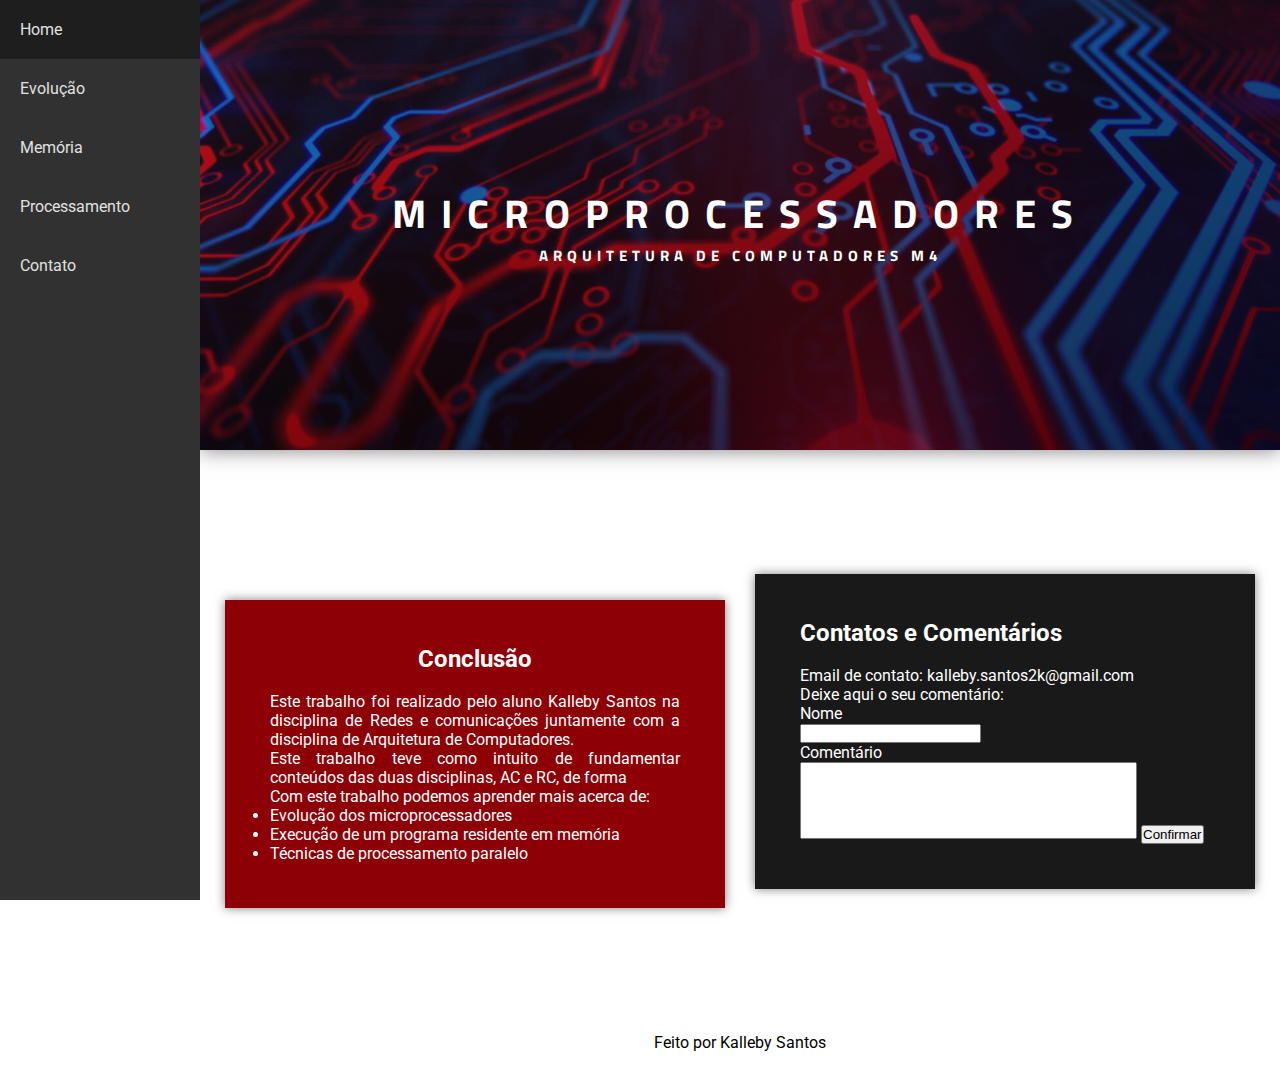
==== comentarios.html @ 4f6c22e1 "Update escola - 12/02/2020 10:06" ====
<!DOCTYPE html>
<html>

<head>
	<meta charset="utf-8">
	<title>comentarios</title>
	<meta name="viewport" content="width=device-width">
	<link rel="stylesheet" type="text/css" href="style.css">
</head>

<body>


<div class = "interface">

	<!--Cabeçalho da página-->
	<header class="header">
		<div class="text-box">
			<h1 class="heading-primary">
			<span class="heading-primary-main">Microprocessadores</span>
			<span class="heading-primary-sub">Arquitetura de computadores M4</span></h1>			
		</div>

	</header>
	<!--Fim do cabeçalho da página-->



	<!--Menu de navegação-->
	<input type="checkbox" id="menu-check">
	<div class="menu-bar">
		<div class="menu-button">
			<label for="menu-check">
				<img src="menu.png">
			</label>		
		</div>		
	</div>

	<nav class="sidebar">
		<ul>
			<li><a href="index.html">Home</a></li>
			<li><a href="evolucao.html">Evolução</a></li>
			<li><a href="">Memória</a></li>
			<li><a href="">Processamento</a></li>
			<li><a href="comentarios.html">Contato</a></li>
		</ul>			
	</nav>
	<!--Fim do menu de navegação-->





	<div class="main">
		<div class="main-left">

			<div id="text">
				<h2 align="center">Conclusão</h2><br>
				<p>Este trabalho foi realizado pelo aluno Kalleby Santos na disciplina de Redes e comunicações juntamente com a disciplina de Arquitetura de Computadores.</p>

				<p>Este trabalho teve como intuito de fundamentar conteúdos das duas disciplinas, AC e RC, de forma </p>

				<p>Com este trabalho podemos aprender mais acerca de:</p>

				<ul>
					<li>Evolução dos microprocessadores</li>
					<li>Execução de um programa residente em memória</li>
					<li>Técnicas de processamento paralelo</li>		
				</ul>	
				</div>
		</div>

		<div class="main-right">
			<h2 align="">Contatos e Comentários</h2><br>

			<p>Email de contato: kalleby.santos2k@gmail.com</p>
			<p>Deixe aqui o seu comentário:</p>


			<form class="comentario">
				<p>Nome</p><input id="nome" type="text" name="nome">

				<p>Comentário</p><textarea cols="40" rows="5" id="comment"  name="comment"> </textarea> 

				<input id="submit" type="submit" name="confirmar" value="Confirmar">
			</form>

		</div>
		



	</div>



	<div class="footer">
		<p>Feito por Kalleby Santos</p>
	</div>
</div>


</body>

</html>
---- style.css ----
/*Layout da página*/
@import url('https://fonts.googleapis.com/css?family=Roboto|Titillium+Web&display=swap');


/*Incializar a página - reset*/
*{
	padding: 0px;
	margin: 0px;
	border: border-box;
}




/*----------Estrutura--------------*/
.interface {
	
	/*Fatiamento da tela*/
	display: grid;
	grid-template-columns: 200px auto; /*Divide em 2 colunas*/
	grid-row-gap: 10vh;
	
	/*Layout da tela*/
	grid-template-areas: 
		"sidebar header"
		"sidebar main"
		"sidebar footer";

}

.header{
	grid-area: header;
	height: 50vh;
	background-image: linear-gradient(
		to right bottom, 
		rgba(46, 46, 46, 0.3), 
		rgba(0, 0, 0, 0.7)),
		url("background.jpg");
	background-size: cover;
	background-position: top;



	box-shadow: 0px 0px 20px rgba(0,0,0,.5);
	position: relative;

}

/*Barra lateral*/
.sidebar{
	font-family: 'Roboto', sans-serif;
	grid-area: sidebar;
	width: 200px;
	height: 100%;

	position: fixed;
	background-color: #313131;
}



.main{
	font-family: 'Roboto', sans-serif;
	grid-area: main;

	/*color: white;*/
	/*background:  rgba(0, 0, 0, 0.9);*/
	/*box-shadow: 0px 0px 10px rgba(0,0,0,.5);*/

	text-align: justify;
	padding: 15px;

	display: grid;
	grid-template-columns: repeat(auto-fit, 500px);


	grid-gap: 30px;

	justify-content: center;
	align-items: center;
	

}


.footer{
	font-family: 'Roboto', sans-serif;
	padding: 20px;
	grid-area: footer;
	text-align: center;
}
/*fim do layout e estrutura da página*/






/*---------Formatação dos elementos-----------*/
/*---Cabeçalho---*/
.text-box{
	font-family: 'Titillium Web', sans-serif;
	position: absolute;
	top: 50%;
	left: 50%;
	transform: translate(-50%, -50%);

}

.heading-primary{
	color: white;
	text-transform: uppercase;
}

.heading-primary-main{
	display: block;
	font-size: 40px;
	text-align: center;
	letter-spacing: 15px;
}

.heading-primary-sub{
	display: block;
	font-size: 15px;
	text-align: center;
	letter-spacing: 5px;

}
/*---Fim do Cabeçalho---*/


/*---Main---*/
.main-left div#text{
	margin-top: 5vh; 
	color: white;
	background:  #8D0006;
	box-shadow: 0px 0px 10px rgba(0,0,0,.5);

	padding: 5vh;

	
}

.main-right{

	color: white;
	background:  rgba(0, 0, 0, 0.9);
	box-shadow: 0px 0px 10px rgba(0,0,0,.5);


	padding: 5vh;

	
}

/*---Fim da Main---*/


/*---Menu - Modo Desktop---*/
.sidebar ul{
	position: absolute;
	width: 100%;

	list-style-type: none;
}

.sidebar a{
	display: block;
	color: #E0E0E0;
	
	padding: 20px;


	text-decoration: none;
}

/*efeito quando passa com o mouse por cima*/
.sidebar a:hover{
	background-color: #1E1E1E;

}
/*---Fim do menu Desktop---*/





/*---Menu - Modo Responsivo---*/
/*Barra com botão*/
.menu-bar{
	top: 0px;
	width: 100%;
	height: 50px;

	/*Mantem a barra de menu escondida*/
	display: none;

	padding: 5px;

	position: fixed;
	background-color: #313131;
	
	/*Mantem o botão por cima dos outros elementos*/
	z-index: 1;
}

.menu-button img{
	width: 50px;
}

input#menu-check{
	display: none;
}



.comentario textarea#comment{
	resize: none;
}


/*---Fim do menu responsivo---*/











/*Modo responsivo*/
@media (max-width: 940px){
	/*Aumenta as letras*/
	body{
		font-size: 25px;
	}

	/*Layout em lista*/
	.interface{
		display: grid;
		/*Fatiamento da tela*/
		grid-template-columns:auto; /*Divide em 2 colunas*/

		
		/*Layout da tela*/
		grid-template-areas:
			"header"
			"main"
			"footer";
	}

	/*Cria uma margem por causa da barra superior*/
	header{
		margin-top: 50px; 
	}

	.heading-primary-main{
		font-size: 35px;
		letter-spacing: 1px;
	}

	.heading-primary-sub{
		font-size: 15px;
		letter-spacing: 1px;
	}

	.main{
		grid-template-columns: 1fr;
	}

	/*Exibe a barra superior*/
	.menu-bar{
		display: grid;
	}
	/*Ao apertar no botão irá puxar o menu*/
	input:checked ~ .sidebar{
		transform: translateX(100%);
	}

	/*Menu sidebar*/
	.sidebar{
		font-size: 5vh;
		width: 100%;
		height: 100%;

		/*posiciona o menu para fora da tela*/
		left: -100%;

		position: fixed;
		background-color: rgba(16, 16, 16, .9);
		transition: .3s; /*Efeito de slide*/
		
	}

	.sidebar ul{
	position: absolute;
	top: 60px;
	width: 100%;
	list-style-type: none;
	}
}


@media (max-width: 380px){
	.heading-primary-main{
		font-size: 25px;
	}

	.heading-primary-sub{
		font-size: 10px;
	}

	body{
		font-size: 17px;
	}
}
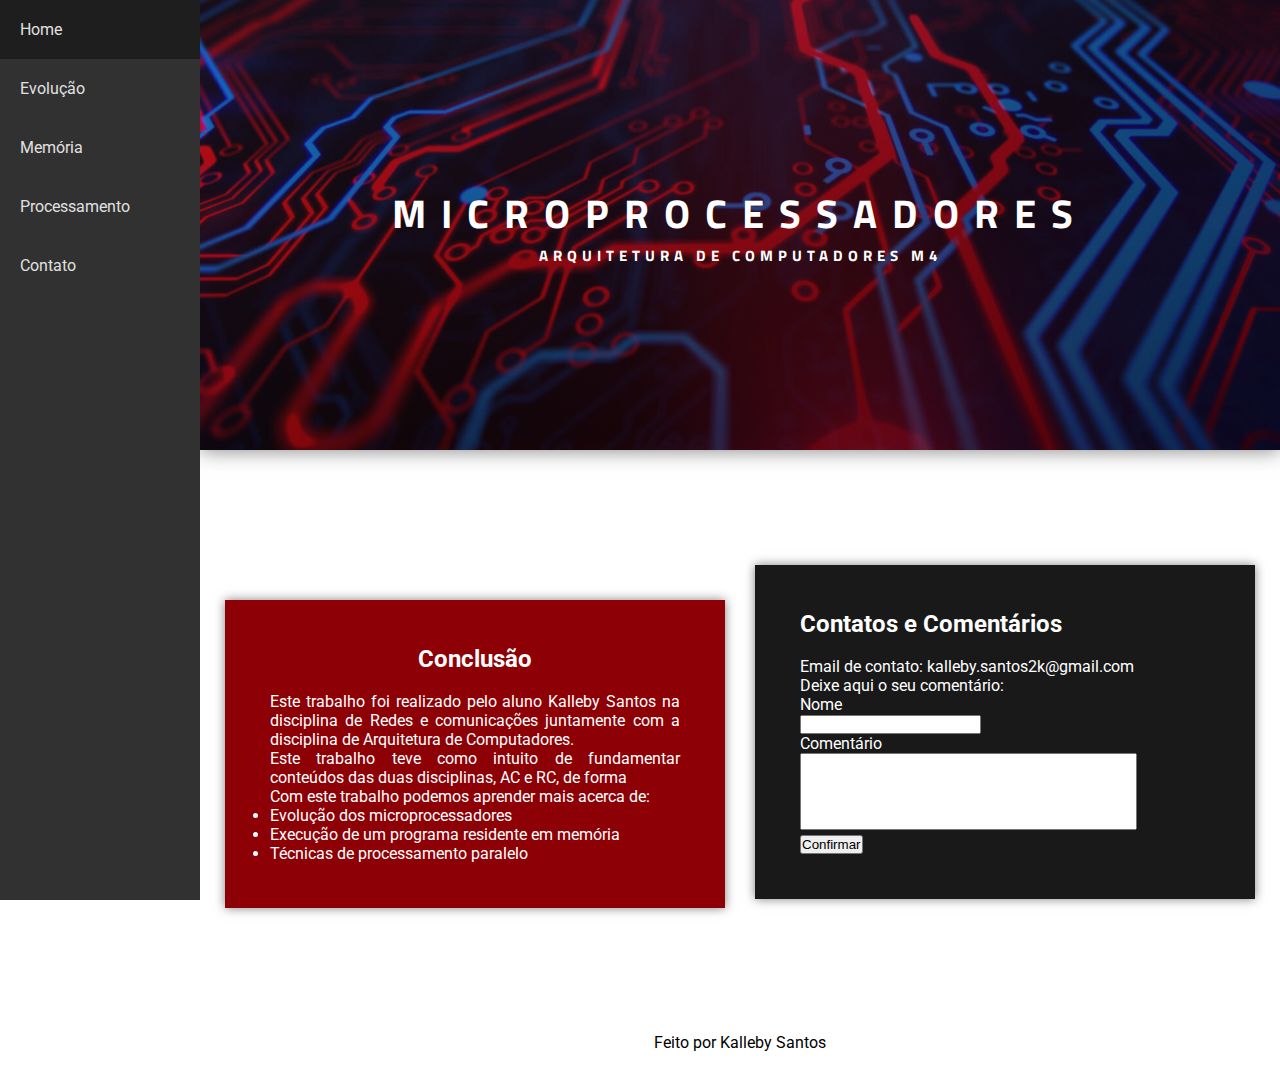
==== commit a2c1fde3: "Uploud escola - 14/02/2020 - 13:02" ====
--- a/comentarios.html
+++ b/comentarios.html
@@ -82,7 +82,7 @@
 
 				<p>Comentário</p><textarea cols="40" rows="5" id="comment"  name="comment"> </textarea> 
 
-				<input id="submit" type="submit" name="confirmar" value="Confirmar">
+				<br><input id="submit" type="submit" name="confirmar" value="Confirmar">
 			</form>
 
 		</div>
--- a/style.css
+++ b/style.css
@@ -38,6 +38,7 @@
 		url("background.jpg");
 	background-size: cover;
 	background-position: top;
+	background-repeat: no-repeat;
 
 
 
@@ -72,6 +73,7 @@
 
 	display: grid;
 	grid-template-columns: repeat(auto-fit, 500px);
+
 
 
 	grid-gap: 30px;
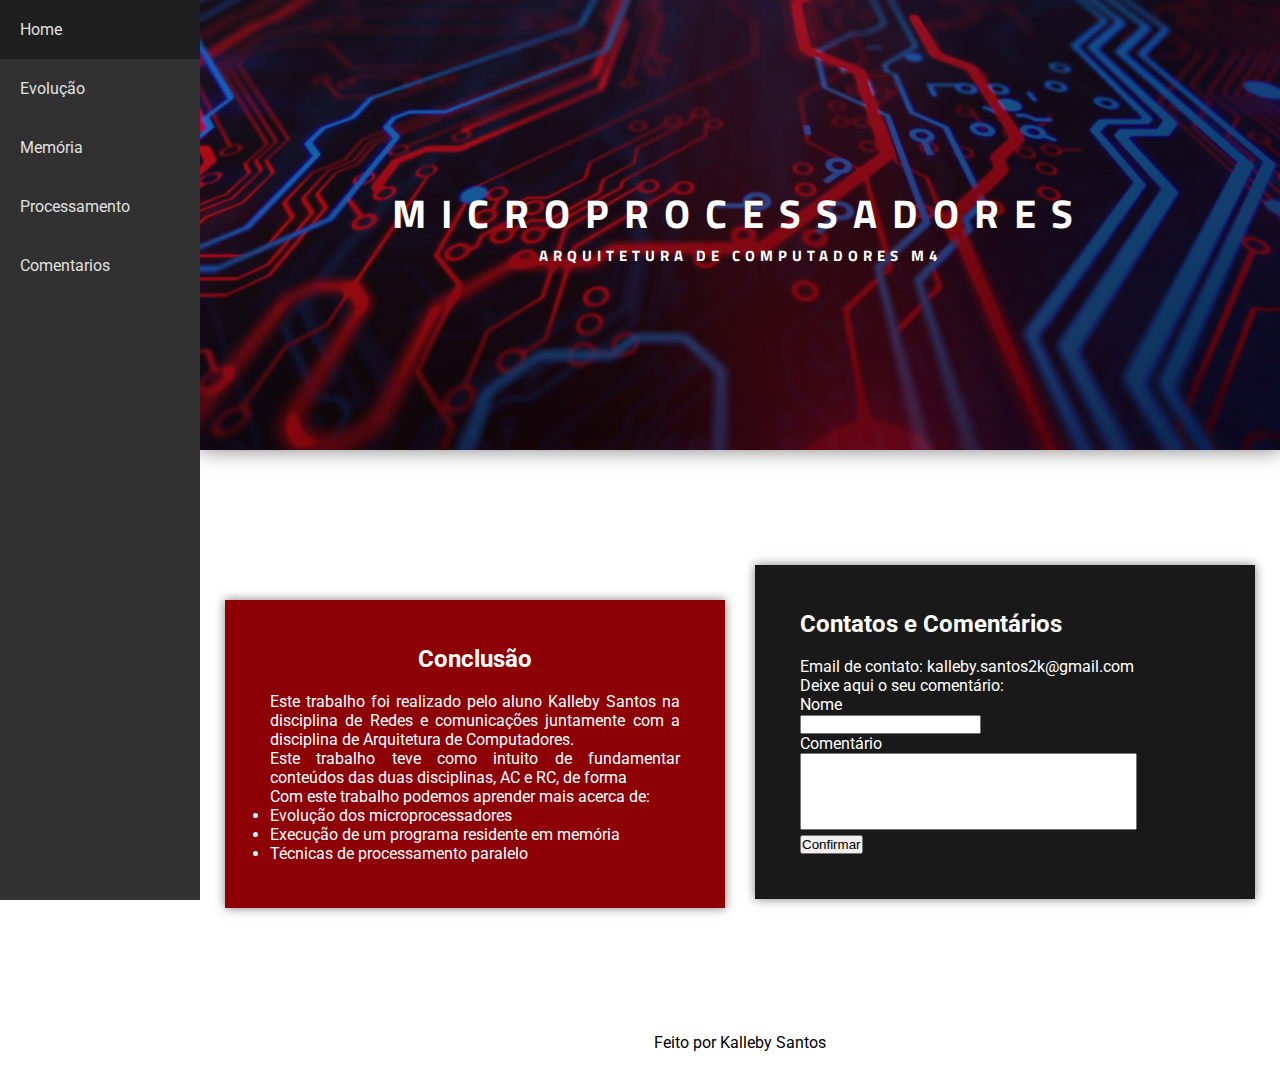
==== commit 24fc7e36: "Uploud Finalizado" ====
--- a/comentarios.html
+++ b/comentarios.html
@@ -40,9 +40,9 @@
 		<ul>
 			<li><a href="index.html">Home</a></li>
 			<li><a href="evolucao.html">Evolução</a></li>
-			<li><a href="">Memória</a></li>
-			<li><a href="">Processamento</a></li>
-			<li><a href="comentarios.html">Contato</a></li>
+			<li><a href="memoria.html">Memória</a></li>
+			<li><a href="processamento.html">Processamento</a></li>
+			<li><a href="comentarios.html">Comentarios</a></li>
 		</ul>			
 	</nav>
 	<!--Fim do menu de navegação-->
@@ -71,19 +71,23 @@
 		</div>
 
 		<div class="main-right">
-			<h2 align="">Contatos e Comentários</h2><br>
-
-			<p>Email de contato: kalleby.santos2k@gmail.com</p>
-			<p>Deixe aqui o seu comentário:</p>
 
 
-			<form class="comentario">
-				<p>Nome</p><input id="nome" type="text" name="nome">
+			<div id="text">
+				<h2 align="">Contatos e Comentários</h2><br>
+				<p>Email de contato: kalleby.santos2k@gmail.com</p>
+				<p>Deixe aqui o seu comentário:</p>
 
-				<p>Comentário</p><textarea cols="40" rows="5" id="comment"  name="comment"> </textarea> 
 
-				<br><input id="submit" type="submit" name="confirmar" value="Confirmar">
-			</form>
+				<form class="comentario">
+					<p>Nome</p><input id="nome" type="text" name="nome">
+
+					<p>Comentário</p><textarea cols="40" rows="5" id="comment"  name="comment"> </textarea> 
+
+					<br><input id="submit" type="submit" name="confirmar" value="Confirmar">
+				</form>
+			</div>
+
 
 		</div>
 		
